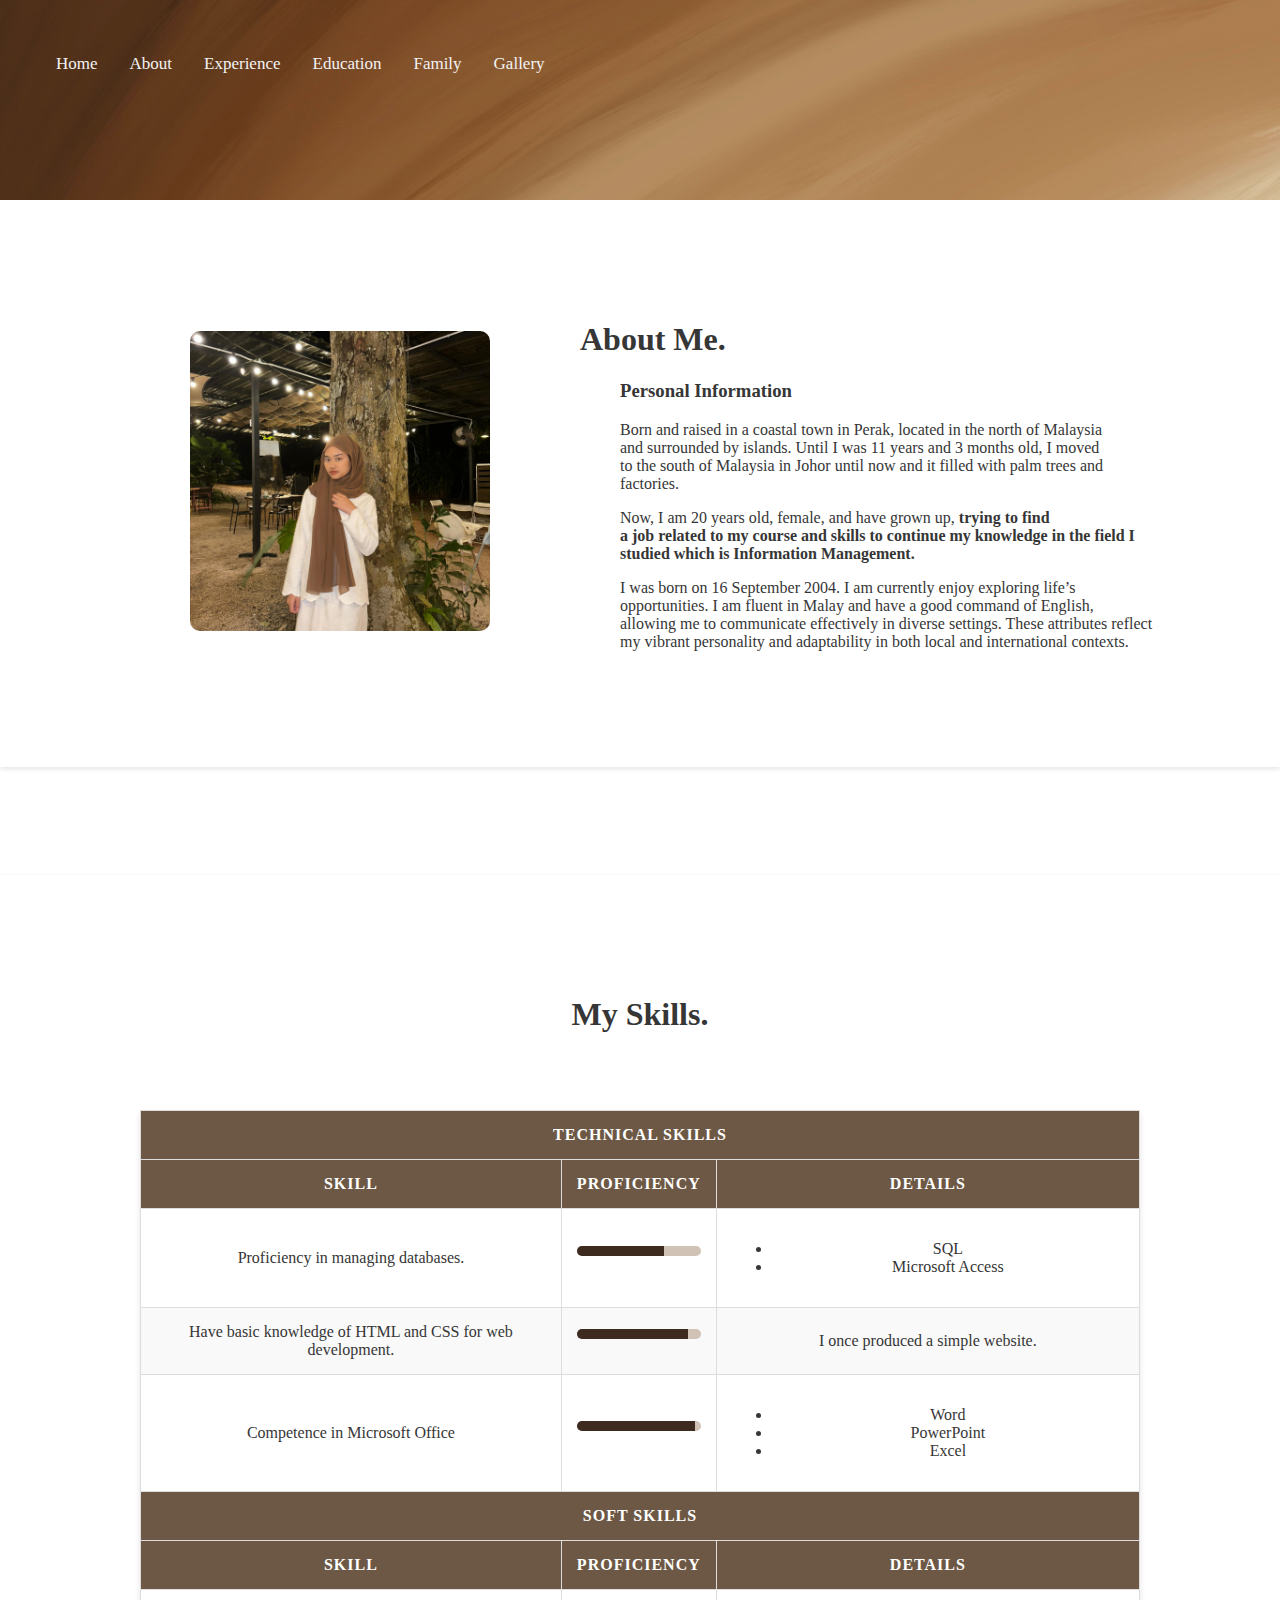
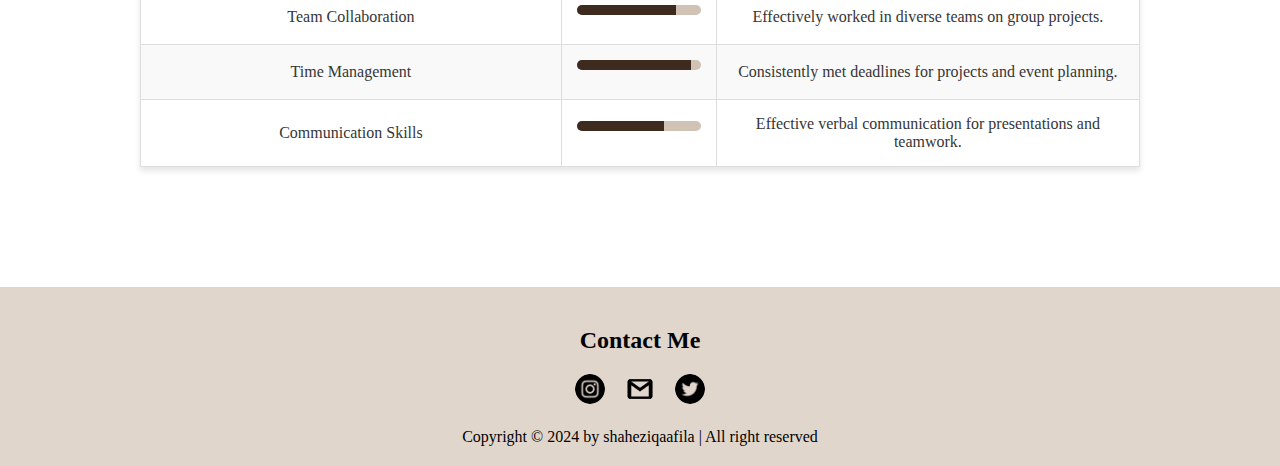
==== about.html @ 93240d4e "Add files via upload" ====
<!DOCTYPE html>
<head>
    <title>About</title>
    <style>

body {
  margin: 0;
  {font-family: "Times New Roman", Times, serif}
* {box-sizing: border-box;}

	.bg-img {
  	background-image: url("wp.jpg");
  	width: 100%; 
  	padding: 20px;           
  	min-height:200px; 
  	background-position: top;
  	background-repeat: no-repeat;
  	background-size: cover;
  	position: relative;
	}
	.content {
 	position: absolute;
  	margin: 20px;
  	width: auto;
	}

	.topnav {
  	overflow: hidden;
  	background navigation: shadow;
	}

	.topnav a {
  	float: left;
  	color: #f2f2f2;
  	text-align: center;
  	padding: 14px 16px;
  	text-decoration: none;
  	font-size: 17px;
	}

	.topnav a:hover {
  	background-color: #ddd;
  	color: black;
	}

	body{
        font-family: Arial, sans-serif;
        margin: 0;
        padding: 20px;
        
        }
        .container {
            display: flex; 
            align-items: center;
            padding: 100px; 
            box-shadow: 0 2px 5px rgba(0, 0, 0, 0.1);
        }
        .image {
            flex: 1; 
            max-width: 300px; 
            margin-right: 90px;
	    margin-left: 90px;
        }
        .image img {
            width: 100%; 
            border-radius: 10px; 
        }
	
        .text {
            flex: 2; 
	    color: #363636;
	
        }
        h2 {
            margin: 0; 
        }
	body {
            font-family: Arial, sans-serif;
            
            margin: 0;
            padding: 20px;
            color: #333;
        }

        .skills-table {
            width: 100%;
            max-width: 1000px;
            margin: 20px auto;
            border-collapse: collapse;
            border: 1px solid #ccc;
            background-color: #FFFFEO;
            box-shadow: 0 4px 6px rgba(0, 0, 0, 0.1);
        }

        .skills-table th, .skills-table td {
            text-align: center;
            padding: 15px;
            border: 1px solid #ddd;
        }

        .skills-table th {
            background-color: #6d5845;
            color: white;
            text-transform: uppercase;
            letter-spacing: 1px;
        }

        .skills-table tr:nth-child(even) {
            background-color: #f9f9f9;
        }

        .progress-bar {
            display: inline-block;
            height: 10px;
            width: 100%;
            background-color: #d1c2b6;
            border-radius: 5px;
            overflow: hidden;
            margin-bottom: 10px;
        }

        .progress-bar span {
            display: block;
            height: 100%;
            background-color: #3D2B1F;
        }

        .section-title {
            background-color: #d8eafc;
            font-weight: bold;
        }



	footer {
  	background-color: #e0d6cc;
  	color: #010101;
  	padding: 20px;
  	text-align: center;
  	width: 100%;
  	bottom: 0;
  	left: 0;
	}

	.footer {
  	max-width: 1200px;
  	margin: 0 auto;
  	padding: 20px;
	}

	.social-media {
  	display: flex;
  	justify-content: center;
  	align-items: center;
 	margin-top: 20px;
	}

	.social-media a {
  	margin: 0 10px;
	}

	.social-media img {
  	width: 30px;
  	height: 30px;
  	border-radius: 50%;
	}

</style>
</head>
<body>

	<div class="bg-img">
  <div class="content">
    <div class="topnav">
    <a href="index.html">Home</a>
    <a href="about.html">About</a>
    <a href="experience.html">Experience</a>
    <a href="education.html">Education</a>
    <a href="family.html">Family</a>
    <a href="gallery.html">Gallery</a>
    </div>
  </div>
</div>


<div class="container">
    <div class="image">
        <img src="2.jpg" alt="Picture of Me"><br>
	   </div>
	
    <div class="text">
	<h1>About Me.</h1>
    
        <ul>	
	<h3>Personal Information</h3>
	<p style: "font-color: light grey;"> 	Born and raised in a coastal town in Perak, located in the north of Malaysia <br> and surrounded by islands. Until I was 11 years and 3 months old, I moved <br> to the south of Malaysia in Johor until now and it filled with palm trees and <br>factories.</p> 
	
	<p>Now, I am 20 years old, female, and have grown up, <b> trying to find <br> a job related to my course and skills to continue my knowledge in the field I <br> studied which is Information Management.</p></b>

<p>   I was born on 16 September 2004. I am currently enjoy exploring life’s <br> opportunities. I am fluent in Malay and have a good command of English, <br> allowing me to communicate effectively in diverse settings. These attributes reflect <br> my vibrant personality and adaptability in both local and international contexts.</p>
  

</div>
</div>
</div>
	
<br>
<br>
<br>
<br>
<br>
<br>
	
	<div class="container">
    	<div class="text">
	<center><h1>My Skills.</h1>

    <table class="skills-table">
        <thead>
            <tr>
               <br><br> <th colspan="3" class="section-title">Technical Skills</th>
            </tr>
            <tr>
                <th>Skill</th>
                <th>Proficiency</th>
                <th>Details</th>
            </tr>
        </thead>
        <tbody>
            <tr>
                <td>Proficiency in managing databases.</td>
                <td>
                    <div class="progress-bar"><span style="width: 70%;"></span></div>
                </td>
                <td><ul>
			<li>SQL</li>
			<li>Microsoft Access</li>
		</td></ul>
            </tr>
            <tr>
                <td>Have basic knowledge of HTML and CSS for web development.</td>
                <td>
                    <div class="progress-bar"><span style="width: 90%;"></span></div>
                </td>
                <td>I once produced a simple website.</td>
            </tr>
             <tr>
                <td>Competence in Microsoft Office</td>
                <td>
                    <div class="progress-bar"><span style="width: 95%;"></span></div>
                </td>
                <td>
                   	<ul>
                        <li>Word</li>
                        <li>PowerPoint</li>
			<li>Excel</li>
                    </ul>
                </td>
            </tr>

        </tbody>
        <thead>
            <tr>
                <th colspan="3" class="section-title">Soft Skills</th>
            </tr>
            <tr>
                <th>Skill</th>
                <th>Proficiency</th>
                <th>Details</th>
            </tr>
        </thead>
        <tbody>
            <tr>
                <td>Team Collaboration</td>
                <td>
                    <div class="progress-bar"><span style="width: 80%;"></span></div>
                </td>
                <td>Effectively worked in diverse teams on group projects.</td>
            </tr>
            <tr>
                <td>Time Management</td>
                <td>
                    <div class="progress-bar"><span style="width: 92%;"></span></div>
                </td>
                <td>Consistently met deadlines for projects and event planning.</td>
            </tr>
	        <td>Communication Skills</td>
                <td>
                    <div class="progress-bar"><span style="width: 70%;"></span></div>
                </td>
                <td>Effective verbal communication for presentations and teamwork.</td>
            </tr>
                  </tbody>
    </table>
   </div>
</div>
</div>
 
	<footer>
  <div class="footer">
    <h2>Contact Me</h2>
    <div class="social-media">
      <a href="https://www.instagram.com/shaheziqaafila/" target="_blank">
        <img src="instagram.png" title="Instagram">
      </a>
      <a href="https://mail.google.com/mail/u/0/#inbox" target="_blank">
        <img src="mail logo.png" title="Email">
      </a>
      <a href="https://x.com/shaheziqaafila" target="_blank">
        <img src="twitter.png" title="Twitter">
      </a>
	
    </div>
  </div>
	Copyright &copy; 2024 by shaheziqaafila | All right reserved
</footer>
</body>
</html>
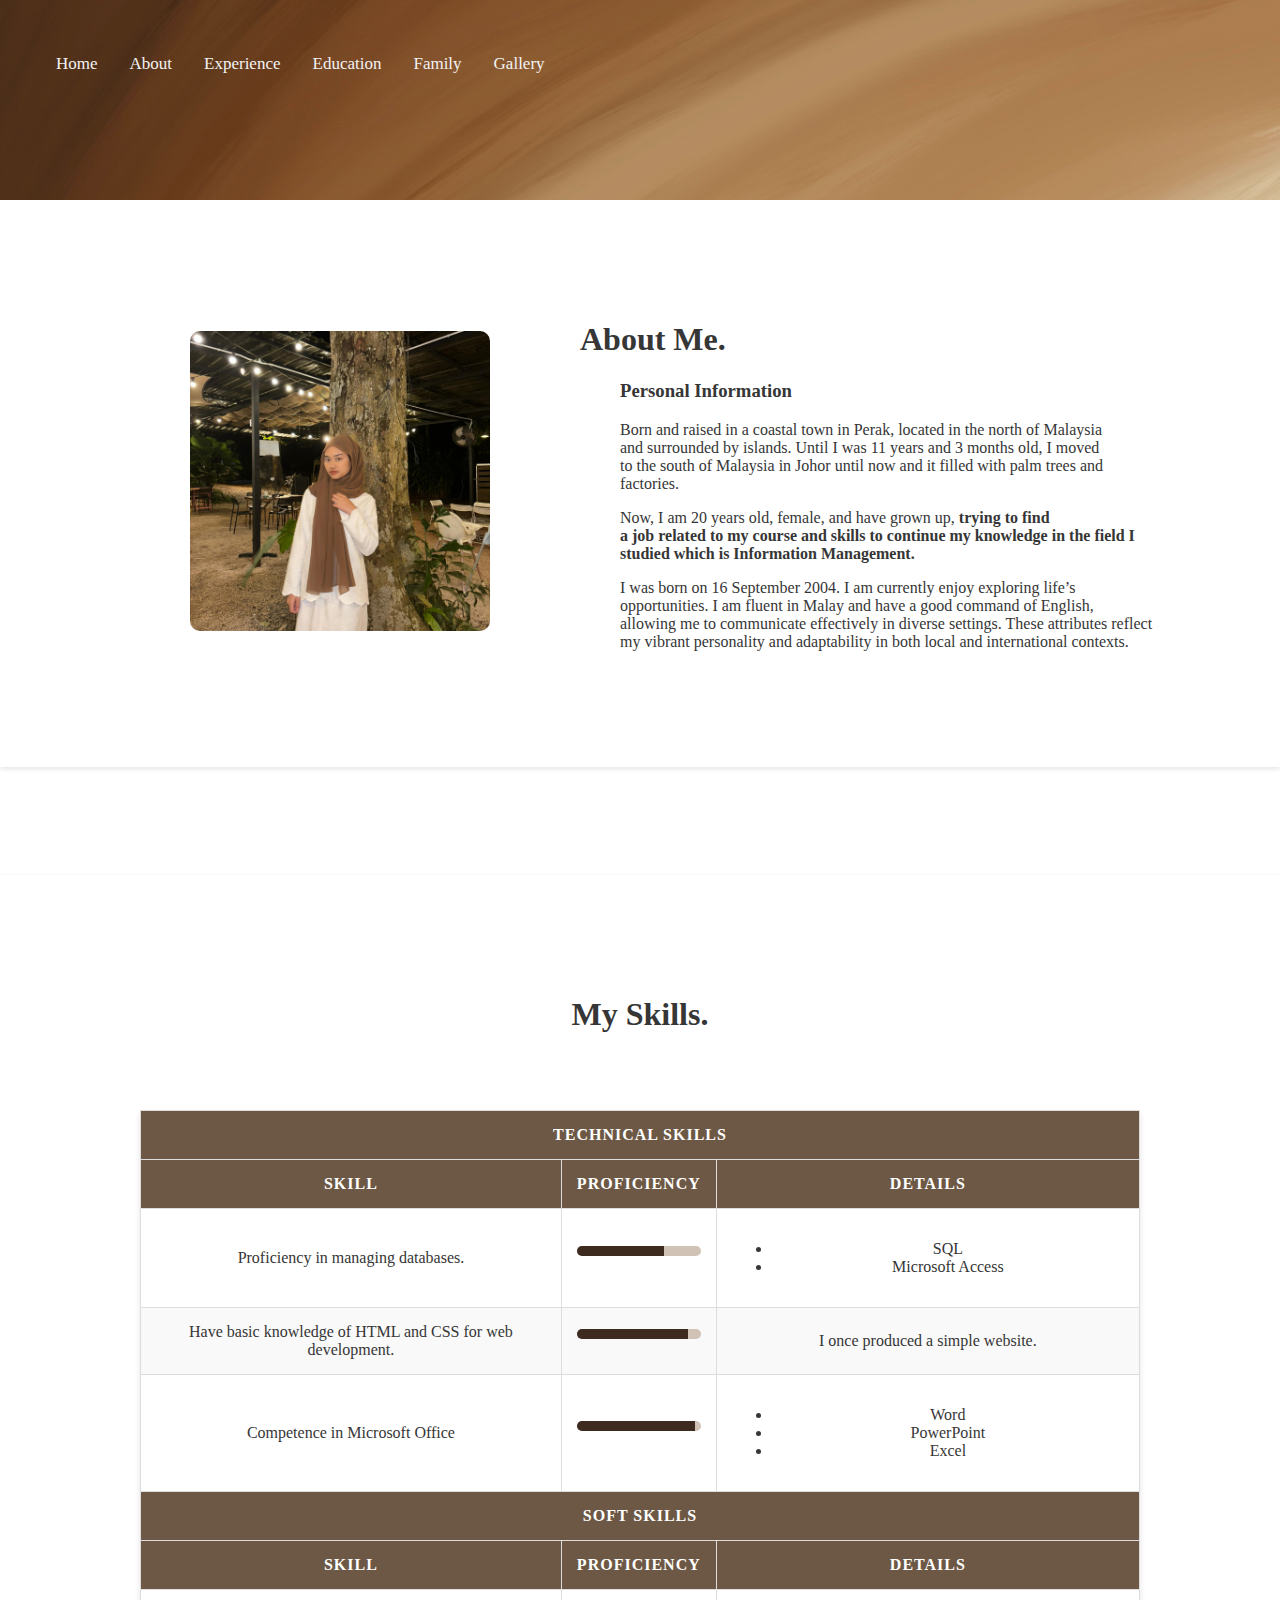
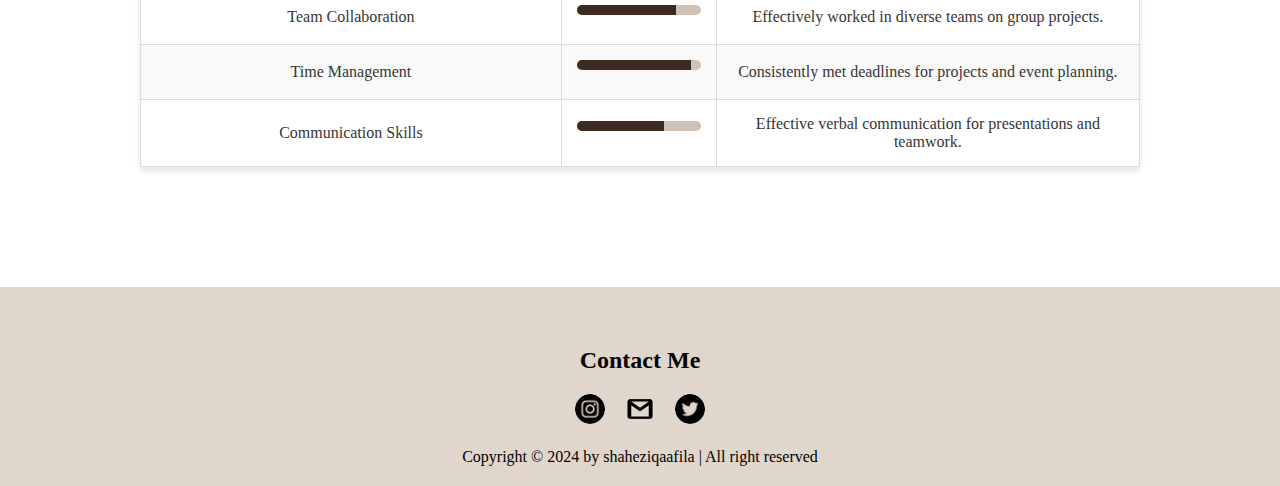
==== commit 43359920: "Add files via upload" ====
--- a/about.html
+++ b/about.html
@@ -1,5 +1,8 @@
 <!DOCTYPE html>
+<html lang="en">
 <head>
+    <meta charset="UTF-8">
+    <meta name="viewport" content="width=device-width, initial-scale=1.0">
     <title>About</title>
     <style>
 
@@ -54,12 +57,14 @@
             align-items: center;
             padding: 100px; 
             box-shadow: 0 2px 5px rgba(0, 0, 0, 0.1);
+	    animation: slideIn 1.5s ease-in-out;
         }
         .image {
             flex: 1; 
             max-width: 300px; 
             margin-right: 90px;
 	    margin-left: 90px;
+	    animation: slideIn 1.5s ease-in-out;
         }
         .image img {
             width: 100%; 
@@ -69,10 +74,6 @@
         .text {
             flex: 2; 
 	    color: #363636;
-	
-        }
-        h2 {
-            margin: 0; 
         }
 	body {
             font-family: Arial, sans-serif;
@@ -90,6 +91,7 @@
             border: 1px solid #ccc;
             background-color: #FFFFEO;
             box-shadow: 0 4px 6px rgba(0, 0, 0, 0.1);
+	    animation: slideIn 1.5s ease-in-out;
         }
 
         .skills-table th, .skills-table td {
@@ -164,6 +166,38 @@
   	height: 30px;
   	border-radius: 50%;
 	}
+	
+	 @keyframes slideIn {
+            from {
+                transform: translateX(-50px);
+                opacity: 0;
+            }
+            to {
+                transform: translateX(0);
+                opacity: 1;
+            }
+        } 
+	 @media (max-width: 768px) {
+            .container {
+                flex-direction: column;
+                padding: 10px;
+            }
+
+            .image {
+                margin: 0 auto;
+                max-width: 80%;
+            }
+
+            .topnav a {
+                font-size: 15px;
+                padding: 10px;
+            }
+
+            .skills-table {
+                font-size: 14px;
+                overflow-x: auto;
+            }
+        }
 
 </style>
 </head>
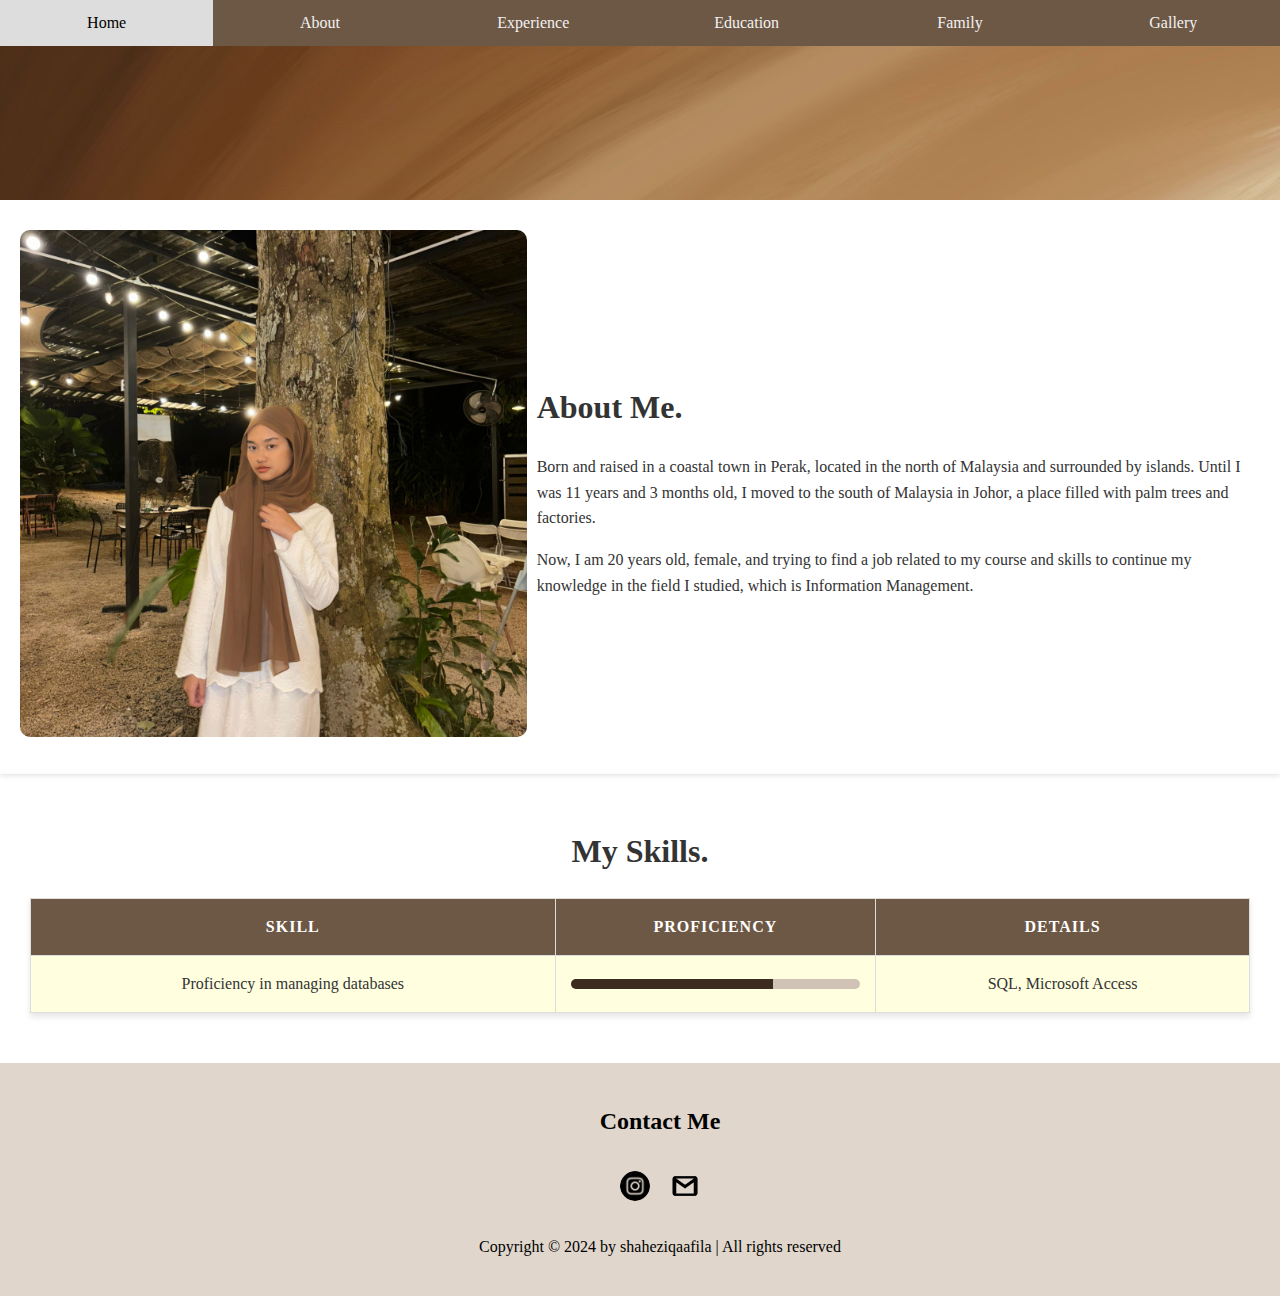
==== commit e784f9cf: "Add files via upload" ====
--- a/about.html
+++ b/about.html
@@ -5,93 +5,82 @@
     <meta name="viewport" content="width=device-width, initial-scale=1.0">
     <title>About</title>
     <style>
-
-body {
-  margin: 0;
-  {font-family: "Times New Roman", Times, serif}
-* {box-sizing: border-box;}
-
-	.bg-img {
-  	background-image: url("wp.jpg");
-  	width: 100%; 
-  	padding: 20px;           
-  	min-height:200px; 
-  	background-position: top;
-  	background-repeat: no-repeat;
-  	background-size: cover;
-  	position: relative;
-	}
-	.content {
- 	position: absolute;
-  	margin: 20px;
-  	width: auto;
-	}
-
-	.topnav {
-  	overflow: hidden;
-  	background navigation: shadow;
-	}
-
-	.topnav a {
-  	float: left;
-  	color: #f2f2f2;
-  	text-align: center;
-  	padding: 14px 16px;
-  	text-decoration: none;
-  	font-size: 17px;
-	}
-
-	.topnav a:hover {
-  	background-color: #ddd;
-  	color: black;
-	}
-
-	body{
-        font-family: Arial, sans-serif;
-        margin: 0;
-        padding: 20px;
-        
-        }
+        /* General Styles */
+        body {
+            margin: 0;
+            font-family: "Times New Roman", Times, serif;
+            color: #333;
+            line-height: 1.6;
+        }
+
+        .bg-img {
+            background-image: url("wp.jpg");
+            width: 100%;
+            min-height: 200px;
+            background-position: top;
+            background-repeat: no-repeat;
+            background-size: cover;
+            position: relative;
+        }
+
+        .content {
+            position: absolute;
+            width: 100%;
+        }
+
+        .topnav {
+            overflow: hidden;
+            background-color: #6d5845;
+            display: flex;
+            flex-wrap: wrap; /* Wraps items on smaller screens */
+        }
+
+        .topnav a {
+            flex: 1; /* Adjusts navigation items to fit equally */
+            color: #f2f2f2;
+            text-align: center;
+            padding: 10px;
+            text-decoration: none;
+            font-size: 16px;
+        }
+
+        .topnav a:hover {
+            background-color: #ddd;
+            color: black;
+        }
+
         .container {
-            display: flex; 
+            display: flex;
+            flex-wrap: wrap; /* Wraps content for small screens */
             align-items: center;
-            padding: 100px; 
+            padding: 20px;
             box-shadow: 0 2px 5px rgba(0, 0, 0, 0.1);
-	    animation: slideIn 1.5s ease-in-out;
-        }
+        }
+
         .image {
-            flex: 1; 
-            max-width: 300px; 
-            margin-right: 90px;
-	    margin-left: 90px;
-	    animation: slideIn 1.5s ease-in-out;
-        }
+            flex: 1 1 300px; /* Shrinks to fit on small screens */
+            margin: 10px auto;
+            text-align: center;
+        }
+
         .image img {
-            width: 100%; 
-            border-radius: 10px; 
-        }
-	
+            max-width: 100%; /* Ensures image scales properly */
+            height: auto;
+            border-radius: 10px;
+        }
+
         .text {
-            flex: 2; 
-	    color: #363636;
-        }
-	body {
-            font-family: Arial, sans-serif;
-            
-            margin: 0;
-            padding: 20px;
-            color: #333;
+            flex: 2 1 300px; /* Shrinks to fit on small screens */
+            margin: 10px;
         }
 
         .skills-table {
             width: 100%;
-            max-width: 1000px;
             margin: 20px auto;
             border-collapse: collapse;
             border: 1px solid #ccc;
-            background-color: #FFFFEO;
+            background-color: #FFFFE0;
             box-shadow: 0 4px 6px rgba(0, 0, 0, 0.1);
-	    animation: slideIn 1.5s ease-in-out;
         }
 
         .skills-table th, .skills-table td {
@@ -118,7 +107,6 @@
             background-color: #d1c2b6;
             border-radius: 5px;
             overflow: hidden;
-            margin-bottom: 10px;
         }
 
         .progress-bar span {
@@ -127,226 +115,112 @@
             background-color: #3D2B1F;
         }
 
-        .section-title {
-            background-color: #d8eafc;
-            font-weight: bold;
-        }
-
-
-
-	footer {
-  	background-color: #e0d6cc;
-  	color: #010101;
-  	padding: 20px;
-  	text-align: center;
-  	width: 100%;
-  	bottom: 0;
-  	left: 0;
-	}
-
-	.footer {
-  	max-width: 1200px;
-  	margin: 0 auto;
-  	padding: 20px;
-	}
-
-	.social-media {
-  	display: flex;
-  	justify-content: center;
-  	align-items: center;
- 	margin-top: 20px;
-	}
-
-	.social-media a {
-  	margin: 0 10px;
-	}
-
-	.social-media img {
-  	width: 30px;
-  	height: 30px;
-  	border-radius: 50%;
-	}
-	
-	 @keyframes slideIn {
-            from {
-                transform: translateX(-50px);
-                opacity: 0;
-            }
-            to {
-                transform: translateX(0);
-                opacity: 1;
-            }
-        } 
-	 @media (max-width: 768px) {
+        footer {
+            background-color: #e0d6cc;
+            color: #010101;
+            padding: 20px;
+            text-align: center;
+            width: 100%;
+        }
+
+        .social-media {
+            display: flex;
+            justify-content: center;
+            flex-wrap: wrap;
+            margin-top: 20px;
+        }
+
+        .social-media a {
+            margin: 10px;
+        }
+
+        .social-media img {
+            width: 30px;
+            height: 30px;
+            border-radius: 50%;
+        }
+
+        /* Responsive Design */
+        @media (max-width: 768px) {
+            .topnav a {
+                font-size: 14px;
+                padding: 10px;
+                flex: 100%; /* Stack navigation items vertically */
+            }
+
             .container {
-                flex-direction: column;
-                padding: 10px;
-            }
-
-            .image {
-                margin: 0 auto;
-                max-width: 80%;
-            }
-
-            .topnav a {
-                font-size: 15px;
-                padding: 10px;
+                flex-direction: column; /* Stack content vertically */
             }
 
             .skills-table {
-                font-size: 14px;
-                overflow-x: auto;
-            }
-        }
-
-</style>
+                font-size: 12px; /* Adjusts font size for better readability */
+                overflow-x: auto; /* Adds horizontal scrolling if needed */
+            }
+
+            .text {
+                text-align: center; /* Centers text on smaller screens */
+            }
+        }
+    </style>
 </head>
 <body>
-
-	<div class="bg-img">
-  <div class="content">
-    <div class="topnav">
-    <a href="index.html">Home</a>
-    <a href="about.html">About</a>
-    <a href="experience.html">Experience</a>
-    <a href="education.html">Education</a>
-    <a href="family.html">Family</a>
-    <a href="gallery.html">Gallery</a>
+    <!-- Background Section -->
+    <div class="bg-img">
+        <div class="content">
+            <div class="topnav">
+                <a href="index.html">Home</a>
+                <a href="about.html">About</a>
+                <a href="experience.html">Experience</a>
+                <a href="education.html">Education</a>
+                <a href="family.html">Family</a>
+                <a href="gallery.html">Gallery</a>
+            </div>
+        </div>
     </div>
-  </div>
-</div>
-
-
-<div class="container">
-    <div class="image">
-        <img src="2.jpg" alt="Picture of Me"><br>
-	   </div>
-	
-    <div class="text">
-	<h1>About Me.</h1>
-    
-        <ul>	
-	<h3>Personal Information</h3>
-	<p style: "font-color: light grey;"> 	Born and raised in a coastal town in Perak, located in the north of Malaysia <br> and surrounded by islands. Until I was 11 years and 3 months old, I moved <br> to the south of Malaysia in Johor until now and it filled with palm trees and <br>factories.</p> 
-	
-	<p>Now, I am 20 years old, female, and have grown up, <b> trying to find <br> a job related to my course and skills to continue my knowledge in the field I <br> studied which is Information Management.</p></b>
-
-<p>   I was born on 16 September 2004. I am currently enjoy exploring life’s <br> opportunities. I am fluent in Malay and have a good command of English, <br> allowing me to communicate effectively in diverse settings. These attributes reflect <br> my vibrant personality and adaptability in both local and international contexts.</p>
-  
-
-</div>
-</div>
-</div>
-	
-<br>
-<br>
-<br>
-<br>
-<br>
-<br>
-	
-	<div class="container">
-    	<div class="text">
-	<center><h1>My Skills.</h1>
-
-    <table class="skills-table">
-        <thead>
-            <tr>
-               <br><br> <th colspan="3" class="section-title">Technical Skills</th>
-            </tr>
-            <tr>
-                <th>Skill</th>
-                <th>Proficiency</th>
-                <th>Details</th>
-            </tr>
-        </thead>
-        <tbody>
-            <tr>
-                <td>Proficiency in managing databases.</td>
-                <td>
-                    <div class="progress-bar"><span style="width: 70%;"></span></div>
-                </td>
-                <td><ul>
-			<li>SQL</li>
-			<li>Microsoft Access</li>
-		</td></ul>
-            </tr>
-            <tr>
-                <td>Have basic knowledge of HTML and CSS for web development.</td>
-                <td>
-                    <div class="progress-bar"><span style="width: 90%;"></span></div>
-                </td>
-                <td>I once produced a simple website.</td>
-            </tr>
-             <tr>
-                <td>Competence in Microsoft Office</td>
-                <td>
-                    <div class="progress-bar"><span style="width: 95%;"></span></div>
-                </td>
-                <td>
-                   	<ul>
-                        <li>Word</li>
-                        <li>PowerPoint</li>
-			<li>Excel</li>
-                    </ul>
-                </td>
-            </tr>
-
-        </tbody>
-        <thead>
-            <tr>
-                <th colspan="3" class="section-title">Soft Skills</th>
-            </tr>
-            <tr>
-                <th>Skill</th>
-                <th>Proficiency</th>
-                <th>Details</th>
-            </tr>
-        </thead>
-        <tbody>
-            <tr>
-                <td>Team Collaboration</td>
-                <td>
-                    <div class="progress-bar"><span style="width: 80%;"></span></div>
-                </td>
-                <td>Effectively worked in diverse teams on group projects.</td>
-            </tr>
-            <tr>
-                <td>Time Management</td>
-                <td>
-                    <div class="progress-bar"><span style="width: 92%;"></span></div>
-                </td>
-                <td>Consistently met deadlines for projects and event planning.</td>
-            </tr>
-	        <td>Communication Skills</td>
-                <td>
-                    <div class="progress-bar"><span style="width: 70%;"></span></div>
-                </td>
-                <td>Effective verbal communication for presentations and teamwork.</td>
-            </tr>
-                  </tbody>
-    </table>
-   </div>
-</div>
-</div>
- 
-	<footer>
-  <div class="footer">
-    <h2>Contact Me</h2>
-    <div class="social-media">
-      <a href="https://www.instagram.com/shaheziqaafila/" target="_blank">
-        <img src="instagram.png" title="Instagram">
-      </a>
-      <a href="https://mail.google.com/mail/u/0/#inbox" target="_blank">
-        <img src="mail logo.png" title="Email">
-      </a>
-      <a href="https://x.com/shaheziqaafila" target="_blank">
-        <img src="twitter.png" title="Twitter">
-      </a>
-	
+
+    <!-- About Me Section -->
+    <div class="container">
+        <div class="image">
+            <img src="2.jpg" alt="Picture of Me">
+        </div>
+        <div class="text">
+            <h1>About Me.</h1>
+            <p>Born and raised in a coastal town in Perak, located in the north of Malaysia and surrounded by islands. Until I was 11 years and 3 months old, I moved to the south of Malaysia in Johor, a place filled with palm trees and factories.</p>
+            <p>Now, I am 20 years old, female, and trying to find a job related to my course and skills to continue my knowledge in the field I studied, which is Information Management.</p>
+        </div>
     </div>
-  </div>
-	Copyright &copy; 2024 by shaheziqaafila | All right reserved
-</footer>
+
+    <!-- Skills Section -->
+    <div class="container">
+        <div class="text">
+            <center><h1>My Skills.</h1></center>
+            <table class="skills-table">
+                <thead>
+                    <tr>
+                        <th>Skill</th>
+                        <th>Proficiency</th>
+                        <th>Details</th>
+                    </tr>
+                </thead>
+                <tbody>
+                    <tr>
+                        <td>Proficiency in managing databases</td>
+                        <td><div class="progress-bar"><span style="width: 70%;"></span></div></td>
+                        <td>SQL, Microsoft Access</td>
+                    </tr>
+                </tbody>
+            </table>
+        </div>
+    </div>
+
+    <!-- Footer Section -->
+    <footer>
+        <h2>Contact Me</h2>
+        <div class="social-media">
+            <a href="https://www.instagram.com/shaheziqaafila/" target="_blank"><img src="instagram.png" title="Instagram"></a>
+            <a href="mailto:shaheziqaafila@gmail.com"><img src="mail logo.png" title="Email"></a>
+        </div>
+        <p>Copyright &copy; 2024 by shaheziqaafila | All rights reserved</p>
+    </footer>
 </body>
-</html>+</html>
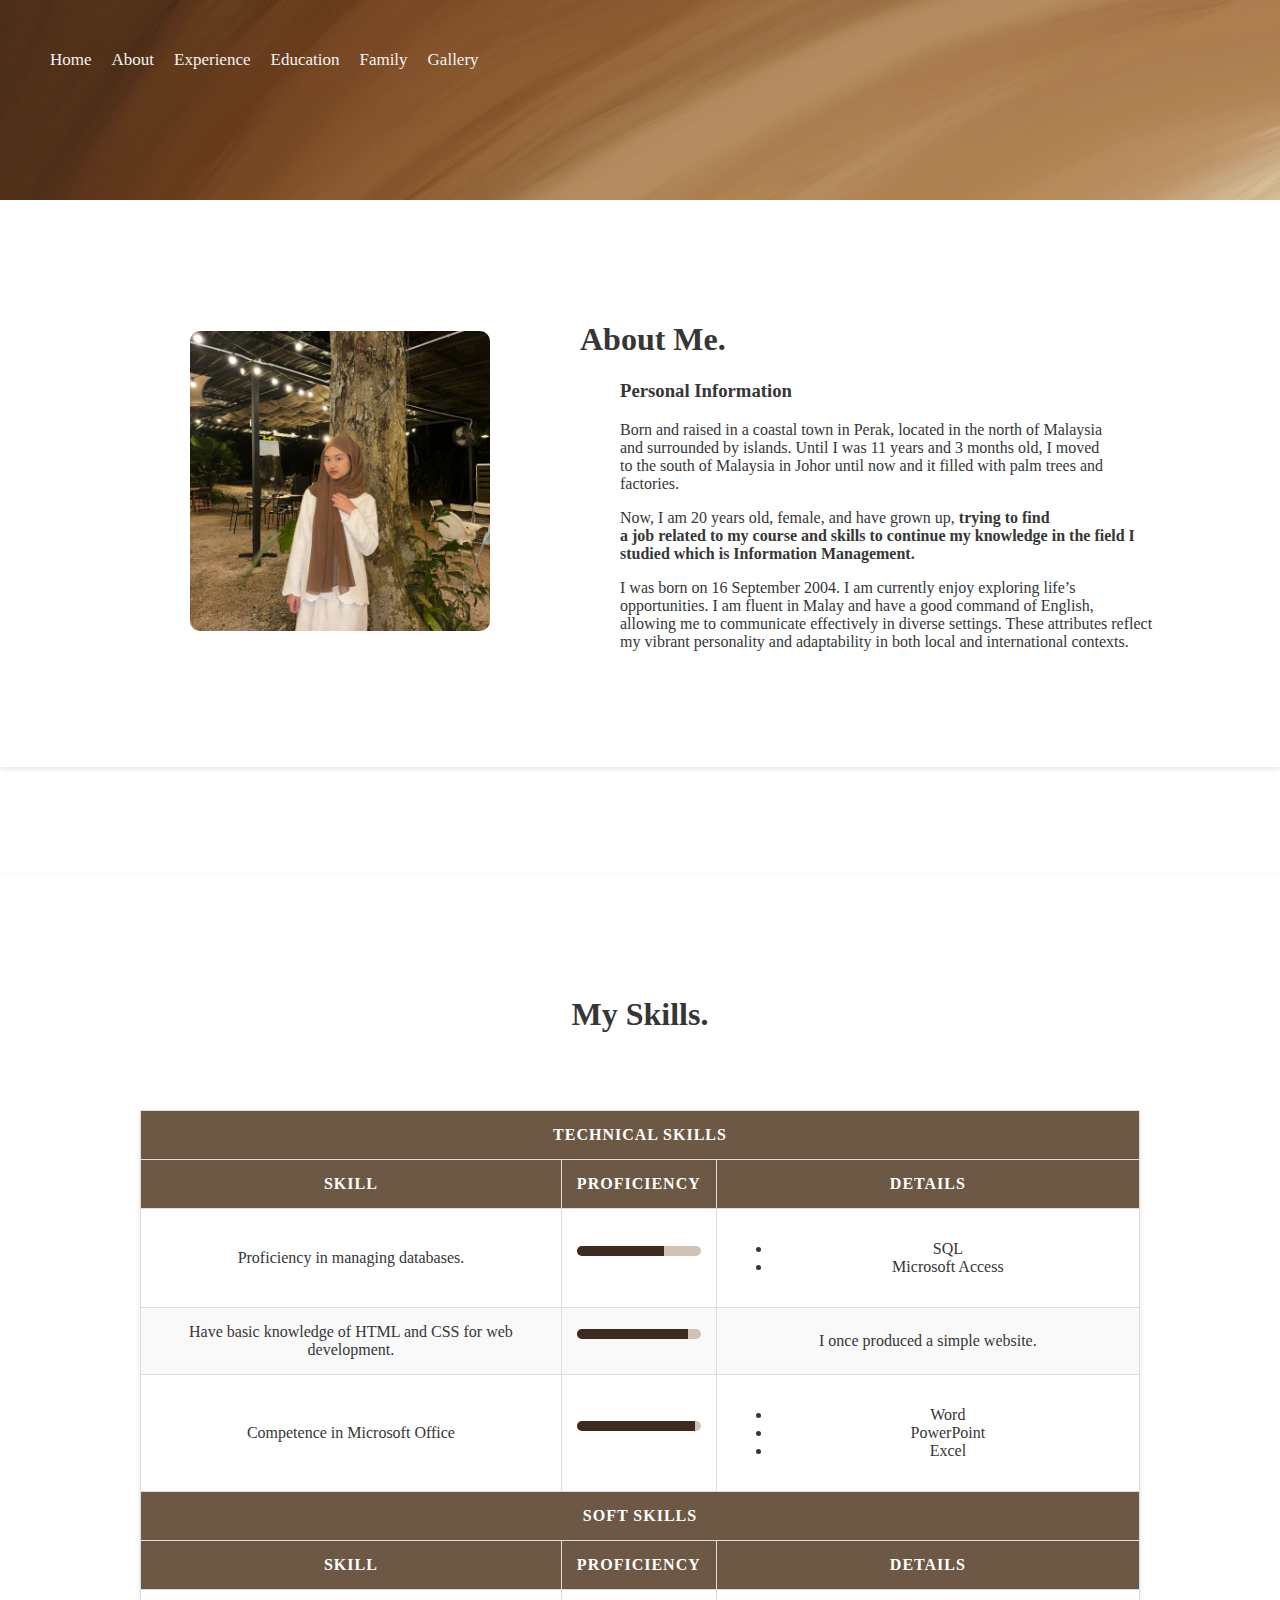
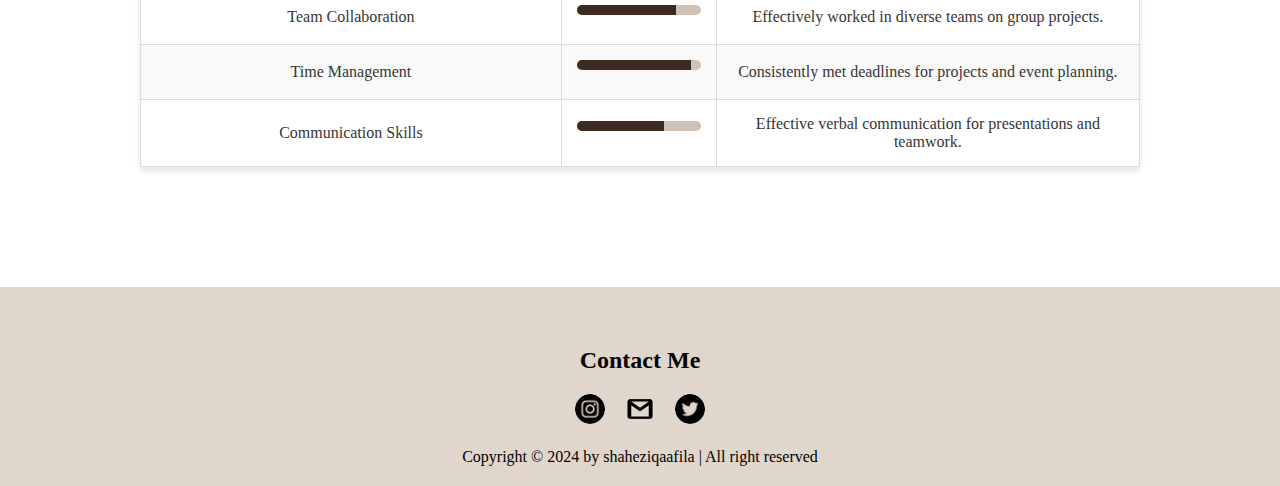
==== commit 8c683f5f: "Add files via upload" ====
--- a/about.html
+++ b/about.html
@@ -5,81 +5,89 @@
     <meta name="viewport" content="width=device-width, initial-scale=1.0">
     <title>About</title>
     <style>
-        /* General Styles */
-        body {
+
+body {
+  margin: 0;
+  {font-family: "Times New Roman", Times, serif}
+* {box-sizing: border-box;}
+
+	.bg-img {
+  	background-image: url("wp.jpg");
+  	width: 100%; 
+  	padding: 20px;           
+  	min-height:200px; 
+  	background-position: top;
+  	background-repeat: no-repeat;
+  	background-size: cover;
+  	position: relative;
+	}
+	.content {
+ 	position: absolute;
+  	margin: 20px;
+  	width: auto;
+	}
+
+	.topnav {
+  	overflow: hidden;
+  	background navigation: shadow;
+	}
+
+	.topnav a {
+  	float: left;
+  	color: #f2f2f2;
+  	text-align: center;
+  	padding: 10px;
+  	text-decoration: none;
+  	font-size: 17px;
+	}
+
+	.topnav a:hover {
+  	background-color: #ddd;
+  	color: black;
+	}
+
+	body{
+        font-family: Arial, sans-serif;
+        margin: 0;
+        padding: 20px;
+        
+        }
+        .container {
+            display: flex; 
+            align-items: center;
+            padding: 100px; 
+            box-shadow: 0 2px 5px rgba(0, 0, 0, 0.1);
+        }
+        .image {
+            flex: 1; 
+            max-width: 300px; 
+            margin-right: 90px;
+	    margin-left: 90px;
+        }
+        .image img {
+            width: 100%; 
+            border-radius: 10px; 
+        }
+	
+        .text {
+            flex: 2; 
+	    color: #363636;
+        }
+	body {
+            font-family: Arial, sans-serif;
+            
             margin: 0;
-            font-family: "Times New Roman", Times, serif;
+            padding: 20px;
             color: #333;
-            line-height: 1.6;
-        }
-
-        .bg-img {
-            background-image: url("wp.jpg");
-            width: 100%;
-            min-height: 200px;
-            background-position: top;
-            background-repeat: no-repeat;
-            background-size: cover;
-            position: relative;
-        }
-
-        .content {
-            position: absolute;
-            width: 100%;
-        }
-
-        .topnav {
-            overflow: hidden;
-            background-color: #6d5845;
-            display: flex;
-            flex-wrap: wrap; /* Wraps items on smaller screens */
-        }
-
-        .topnav a {
-            flex: 1; /* Adjusts navigation items to fit equally */
-            color: #f2f2f2;
-            text-align: center;
-            padding: 10px;
-            text-decoration: none;
-            font-size: 16px;
-        }
-
-        .topnav a:hover {
-            background-color: #ddd;
-            color: black;
-        }
-
-        .container {
-            display: flex;
-            flex-wrap: wrap; /* Wraps content for small screens */
-            align-items: center;
-            padding: 20px;
-            box-shadow: 0 2px 5px rgba(0, 0, 0, 0.1);
-        }
-
-        .image {
-            flex: 1 1 300px; /* Shrinks to fit on small screens */
-            margin: 10px auto;
-            text-align: center;
-        }
-
-        .image img {
-            max-width: 100%; /* Ensures image scales properly */
-            height: auto;
-            border-radius: 10px;
-        }
-
-        .text {
-            flex: 2 1 300px; /* Shrinks to fit on small screens */
-            margin: 10px;
         }
 
         .skills-table {
             width: 100%;
+            max-width: 1000px;
             margin: 20px auto;
             border-collapse: collapse;
             border: 1px solid #ccc;
-            background-color: #FFFFE0;
+            background-color: #FFFFEO;
             box-shadow: 0 4px 6px rgba(0, 0, 0, 0.1);
         }
 
@@ -107,6 +115,7 @@
             background-color: #d1c2b6;
             border-radius: 5px;
             overflow: hidden;
+            margin-bottom: 10px;
         }
 
         .progress-bar span {
@@ -115,112 +124,215 @@
             background-color: #3D2B1F;
         }
 
-        footer {
-            background-color: #e0d6cc;
-            color: #010101;
-            padding: 20px;
-            text-align: center;
-            width: 100%;
-        }
-
-        .social-media {
-            display: flex;
-            justify-content: center;
-            flex-wrap: wrap;
-            margin-top: 20px;
-        }
-
-        .social-media a {
-            margin: 10px;
-        }
-
-        .social-media img {
-            width: 30px;
-            height: 30px;
-            border-radius: 50%;
-        }
-
-        /* Responsive Design */
-        @media (max-width: 768px) {
+        .section-title {
+            background-color: #d8eafc;
+            font-weight: bold;
+        }
+
+
+
+	footer {
+  	background-color: #e0d6cc;
+  	color: #010101;
+  	padding: 20px;
+  	text-align: center;
+  	width: 100%;
+  	bottom: 0;
+  	left: 0;
+	}
+
+	.footer {
+  	max-width: 1200px;
+  	margin: 0 auto;
+  	padding: 20px;
+	}
+
+	.social-media {
+  	display: flex;
+  	justify-content: center;
+  	align-items: center;
+ 	margin-top: 20px;
+	}
+
+	.social-media a {
+  	margin: 0 10px;
+	}
+
+	.social-media img {
+  	width: 30px;
+  	height: 30px;
+  	border-radius: 50%;
+        } 
+	 @media (max-width: 768px) {
+            .container {
+                flex-direction: column;
+                padding: 10px;
+            }
+
+            .image {
+                margin: 0 auto;
+                max-width: 80%;
+            }
+
             .topnav a {
+                font-size: 15px;
+                padding: 10px;
+            }
+
+            .skills-table {
                 font-size: 14px;
-                padding: 10px;
-                flex: 100%; /* Stack navigation items vertically */
+                overflow-x: auto;
             }
-
-            .container {
-                flex-direction: column; /* Stack content vertically */
-            }
-
-            .skills-table {
-                font-size: 12px; /* Adjusts font size for better readability */
-                overflow-x: auto; /* Adds horizontal scrolling if needed */
-            }
-
-            .text {
-                text-align: center; /* Centers text on smaller screens */
-            }
-        }
-    </style>
+        }
+
+</style>
 </head>
 <body>
-    <!-- Background Section -->
-    <div class="bg-img">
-        <div class="content">
-            <div class="topnav">
-                <a href="index.html">Home</a>
-                <a href="about.html">About</a>
-                <a href="experience.html">Experience</a>
-                <a href="education.html">Education</a>
-                <a href="family.html">Family</a>
-                <a href="gallery.html">Gallery</a>
-            </div>
-        </div>
+
+	<div class="bg-img">
+  <div class="content">
+    <div class="topnav">
+    <a href="index.html">Home</a>
+    <a href="about.html">About</a>
+    <a href="experience.html">Experience</a>
+    <a href="education.html">Education</a>
+    <a href="family.html">Family</a>
+    <a href="gallery.html">Gallery</a>
     </div>
-
-    <!-- About Me Section -->
-    <div class="container">
-        <div class="image">
-            <img src="2.jpg" alt="Picture of Me">
-        </div>
-        <div class="text">
-            <h1>About Me.</h1>
-            <p>Born and raised in a coastal town in Perak, located in the north of Malaysia and surrounded by islands. Until I was 11 years and 3 months old, I moved to the south of Malaysia in Johor, a place filled with palm trees and factories.</p>
-            <p>Now, I am 20 years old, female, and trying to find a job related to my course and skills to continue my knowledge in the field I studied, which is Information Management.</p>
-        </div>
+  </div>
+</div>
+
+
+<div class="container">
+    <div class="image">
+        <img src="2.jpg" alt="Picture of Me"><br>
+	   </div>
+	
+    <div class="text">
+	<h1>About Me.</h1>
+    
+        <ul>	
+	<h3>Personal Information</h3>
+	<p style: "font-color: light grey;"> 	Born and raised in a coastal town in Perak, located in the north of Malaysia <br> and surrounded by islands. Until I was 11 years and 3 months old, I moved <br> to the south of Malaysia in Johor until now and it filled with palm trees and <br>factories.</p> 
+	
+	<p>Now, I am 20 years old, female, and have grown up, <b> trying to find <br> a job related to my course and skills to continue my knowledge in the field I <br> studied which is Information Management.</p></b>
+
+<p>   I was born on 16 September 2004. I am currently enjoy exploring life’s <br> opportunities. I am fluent in Malay and have a good command of English, <br> allowing me to communicate effectively in diverse settings. These attributes reflect <br> my vibrant personality and adaptability in both local and international contexts.</p>
+  
+
+</div>
+</div>
+</div>
+	
+<br>
+<br>
+<br>
+<br>
+<br>
+<br>
+	
+	<div class="container">
+    	<div class="text">
+	<center><h1>My Skills.</h1>
+
+    <table class="skills-table">
+        <thead>
+            <tr>
+               <br><br> <th colspan="3" class="section-title">Technical Skills</th>
+            </tr>
+            <tr>
+                <th>Skill</th>
+                <th>Proficiency</th>
+                <th>Details</th>
+            </tr>
+        </thead>
+        <tbody>
+            <tr>
+                <td>Proficiency in managing databases.</td>
+                <td>
+                    <div class="progress-bar"><span style="width: 70%;"></span></div>
+                </td>
+                <td><ul>
+			<li>SQL</li>
+			<li>Microsoft Access</li>
+		</td></ul>
+            </tr>
+            <tr>
+                <td>Have basic knowledge of HTML and CSS for web development.</td>
+                <td>
+                    <div class="progress-bar"><span style="width: 90%;"></span></div>
+                </td>
+                <td>I once produced a simple website.</td>
+            </tr>
+             <tr>
+                <td>Competence in Microsoft Office</td>
+                <td>
+                    <div class="progress-bar"><span style="width: 95%;"></span></div>
+                </td>
+                <td>
+                   	<ul>
+                        <li>Word</li>
+                        <li>PowerPoint</li>
+			<li>Excel</li>
+                    </ul>
+                </td>
+            </tr>
+
+        </tbody>
+        <thead>
+            <tr>
+                <th colspan="3" class="section-title">Soft Skills</th>
+            </tr>
+            <tr>
+                <th>Skill</th>
+                <th>Proficiency</th>
+                <th>Details</th>
+            </tr>
+        </thead>
+        <tbody>
+            <tr>
+                <td>Team Collaboration</td>
+                <td>
+                    <div class="progress-bar"><span style="width: 80%;"></span></div>
+                </td>
+                <td>Effectively worked in diverse teams on group projects.</td>
+            </tr>
+            <tr>
+                <td>Time Management</td>
+                <td>
+                    <div class="progress-bar"><span style="width: 92%;"></span></div>
+                </td>
+                <td>Consistently met deadlines for projects and event planning.</td>
+            </tr>
+	        <td>Communication Skills</td>
+                <td>
+                    <div class="progress-bar"><span style="width: 70%;"></span></div>
+                </td>
+                <td>Effective verbal communication for presentations and teamwork.</td>
+            </tr>
+                  </tbody>
+    </table>
+   </div>
+</div>
+</div>
+ 
+	<footer>
+  <div class="footer">
+    <h2>Contact Me</h2>
+    <div class="social-media">
+      <a href="https://www.instagram.com/shaheziqaafila/" target="_blank">
+        <img src="instagram.png" title="Instagram">
+      </a>
+      <a href="https://mail.google.com/mail/u/0/#inbox" target="_blank">
+        <img src="mail logo.png" title="Email">
+      </a>
+      <a href="https://x.com/shaheziqaafila" target="_blank">
+        <img src="twitter.png" title="Twitter">
+      </a>
+	
     </div>
-
-    <!-- Skills Section -->
-    <div class="container">
-        <div class="text">
-            <center><h1>My Skills.</h1></center>
-            <table class="skills-table">
-                <thead>
-                    <tr>
-                        <th>Skill</th>
-                        <th>Proficiency</th>
-                        <th>Details</th>
-                    </tr>
-                </thead>
-                <tbody>
-                    <tr>
-                        <td>Proficiency in managing databases</td>
-                        <td><div class="progress-bar"><span style="width: 70%;"></span></div></td>
-                        <td>SQL, Microsoft Access</td>
-                    </tr>
-                </tbody>
-            </table>
-        </div>
-    </div>
-
-    <!-- Footer Section -->
-    <footer>
-        <h2>Contact Me</h2>
-        <div class="social-media">
-            <a href="https://www.instagram.com/shaheziqaafila/" target="_blank"><img src="instagram.png" title="Instagram"></a>
-            <a href="mailto:shaheziqaafila@gmail.com"><img src="mail logo.png" title="Email"></a>
-        </div>
-        <p>Copyright &copy; 2024 by shaheziqaafila | All rights reserved</p>
-    </footer>
+  </div>
+	Copyright &copy; 2024 by shaheziqaafila | All right reserved
+</footer>
 </body>
-</html>
+</html>